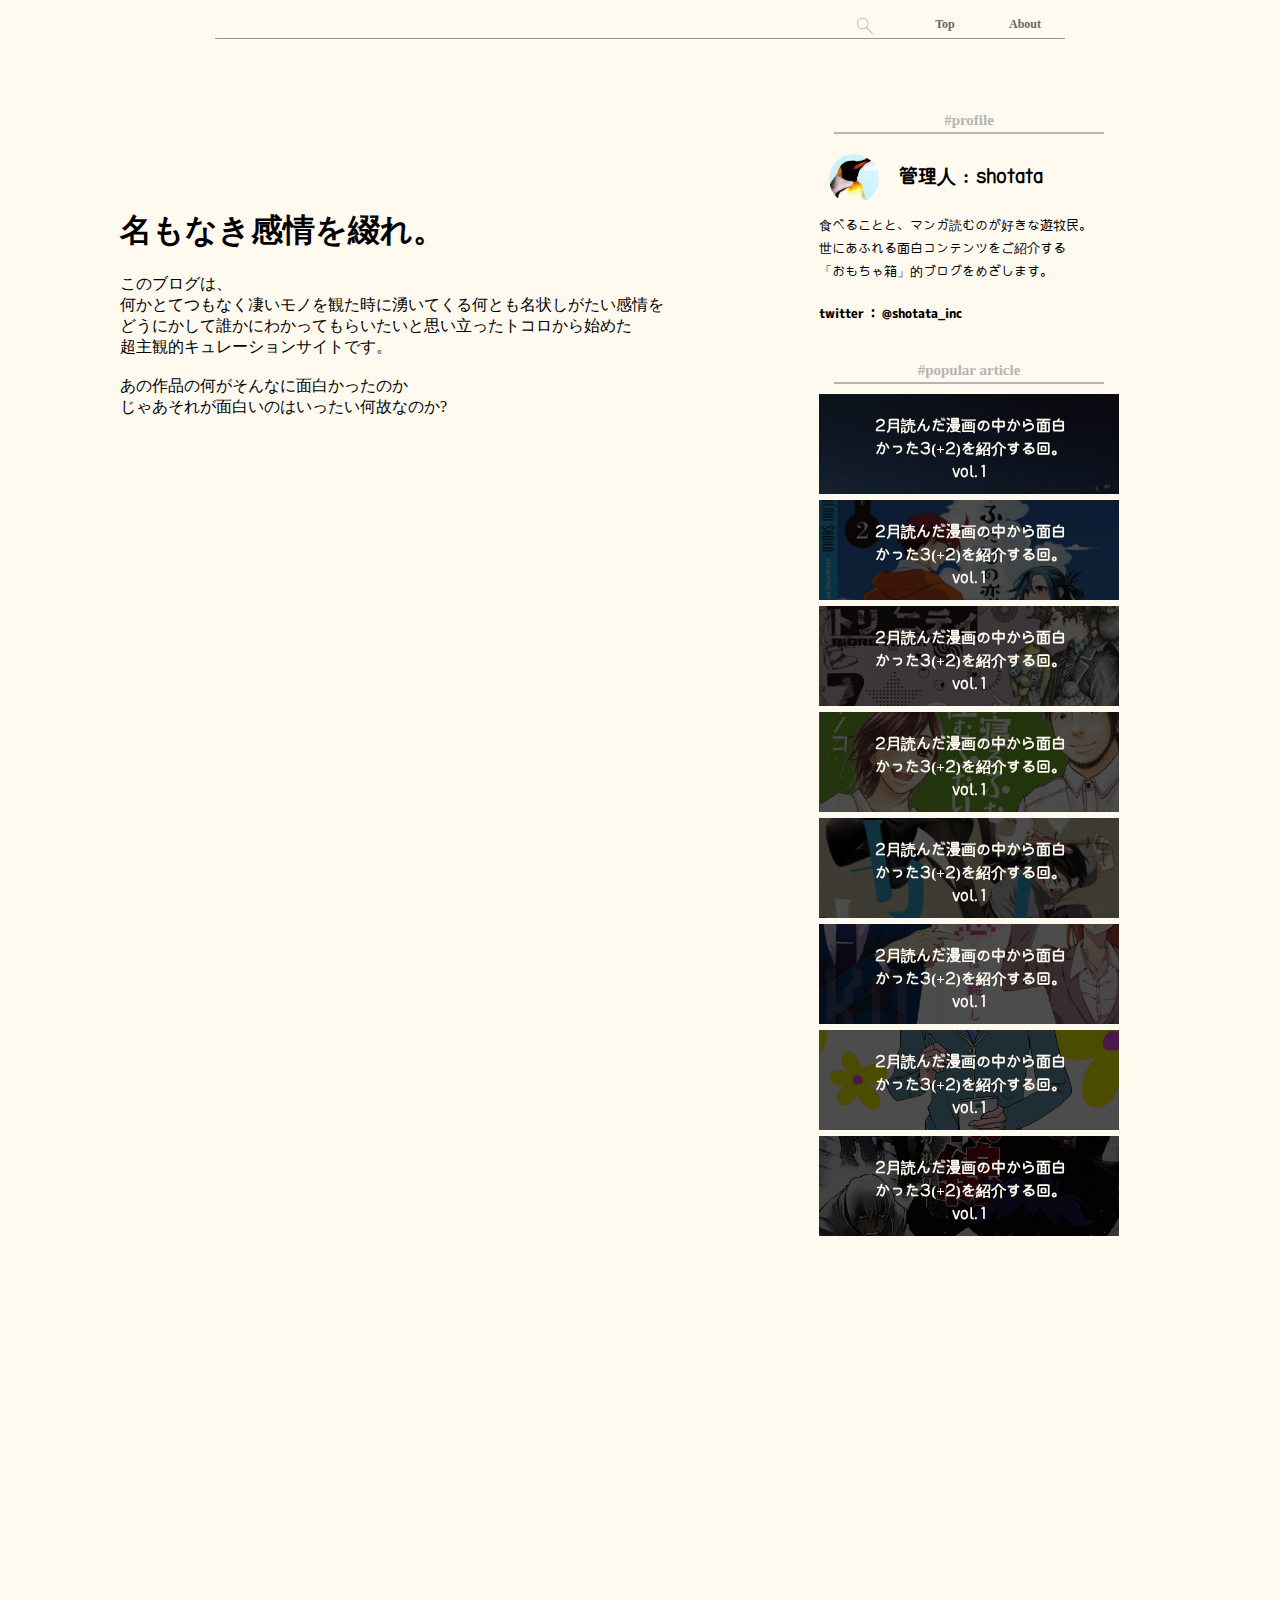
==== about.html @ b6baa3f1 "一番最初の状態(edge,foxはほぼ問題なし、chromに深刻な問題" ====
<!DOCTYPE html>
<html>
<head>
    <meta charset="utf-8">
    <title>名もなき感情を綴れ。</title>
    <link rel="stylesheet" href="css/header.css">
    <link rel="stylesheet" href="css/body.css">
    <link rel="stylesheet" href="css/about.css">
    <link rel="stylesheet" href="css/side.css">
    <script type="text/javascript" src="javascript/jquery-ver2.1.3.min.js"></script>
    <script type="text/javascript" src="javascript/cut.js"></script>
    <script type="text/javascript" src="javascript/java.js"></script>
</head>

<body bgcolor="#fffaf0">
    <div class="header">
        <ul class="menu">
            <li><img src="img/g3773.png" alt="検索"></li>
            <li><a href="index.html">Top</a></li>
            <li><a href="about.html">About</a></li>
        </ul>
    </div>
    <div class="body">
        <div class="body-left">
            <div class="about">
                <h1>名もなき感情を綴れ。</h1>
                <p>このブログは、<br>何かとてつもなく凄いモノを観た時に湧いてくる何とも名状しがたい感情を<br>どうにかして誰かにわかってもらいたいと思い立ったトコロから始めた<br>超主観的キュレーションサイトです。<br><br>あの作品の何がそんなに面白かったのか<br>じゃあそれが面白いのはいったい何故なのか?</p>
            </div>
        </div>
        <div class="body-right">
            <div class="profile">
                <h2>#profile</h2>
                <div class="icon"><img src="img/canvas.png" width="55"></div>
                <h3>管理人 : shotata</h3>
                <p>食べることと、マンガ読むのが好きな遊牧民。<br>
                世にあふれる面白コンテンツをご紹介する<br>「おもちゃ箱」的ブログをめざします。</p>
                <h5>twitter ： @shotata_inc</h5>
            </div>
            <div class="popular">
                <h2>#popular article</h2>
                <a href="img/cluster/51my9UIwvcL.jpg">
                    <div class="fig">
                        <canvas id="canvas1" data-src="img/20160205-pointbreak-thumb-950x713-20824.jpg" width="300" height="100"></canvas>
                        <figcaption>
                            <div class="tag">
                                <h4>2月読んだ漫画の中から面白かった3(+2)を紹介する回。vol.1</h4>
                            </div>
                        </figcaption>
                    </div>
                </a>
                <a href="img/cluster/61NEpMygPyL.jpg">
                    <div class="fig">
                        <canvas id="canvas2" data-src="img/cluster/61NEpMygPyL.jpg" width="300" height="100"></canvas>
                        <figcaption>
                            <div class="tag">
                                <h4>2月読んだ漫画の中から面白かった3(+2)を紹介する回。vol.1</h4>
                            </div>
                        </figcaption>
                    </div>
                </a>
                <a href="img/cluster/51my9UIwvcL.jpg">
                    <div class="fig">
                        <canvas id="canvas3" data-src="img/cluster/61NpUtfXvlL.jpg" width="300" height="100"></canvas>
                        <figcaption>
                            <div class="tag">
                                <h4>2月読んだ漫画の中から面白かった3(+2)を紹介する回。vol.1</h4>
                            </div>
                        </figcaption>
                    </div>
                </a>
                <a href="img/cluster/51my9UIwvcL.jpg">
                    <div class="fig">
                        <canvas id="canvas4" data-src="img/cluster/71kz5DLhjmL.jpg" width="300" height="100"></canvas>
                        <figcaption>
                            <div class="tag">
                                <h4>2月読んだ漫画の中から面白かった3(+2)を紹介する回。vol.1</h4>
                            </div>
                        </figcaption>
                    </div>
                </a>
                <a href="img/cluster/51my9UIwvcL.jpg">
                    <div class="fig">
                        <canvas id="canvas5" data-src="img/cluster/71McQjG1HxL.jpg" width="300" height="100"></canvas>
                        <figcaption>
                            <div class="tag">
                                <h4>2月読んだ漫画の中から面白かった3(+2)を紹介する回。vol.1</h4>
                            </div>
                        </figcaption>
                    </div>
                </a>
                <a href="img/cluster/51my9UIwvcL.jpg">
                    <div class="fig">
                        <canvas id="canvas6" data-src="img/cluster/71P-b69pJWL.jpg" width="300" height="100"></canvas>
                        <figcaption>
                            <div class="tag">
                                <h4>2月読んだ漫画の中から面白かった3(+2)を紹介する回。vol.1</h4>
                            </div>
                        </figcaption>
                    </div>
                </a>
                <a href="img/cluster/51my9UIwvcL.jpg">
                    <div class="fig">
                        <canvas id="canvas7" data-src="img/cluster/812Lh1SOF3L._SL1500_.jpg" width="300" height="100"></canvas>
                        <figcaption>
                            <div class="tag">
                                <h4>2月読んだ漫画の中から面白かった3(+2)を紹介する回。vol.1</h4>
                            </div>
                        </figcaption>
                    </div>
                </a>
                <a href="img/cluster/51my9UIwvcL.jpg">
                    <div class="fig">
                        <canvas id="canvas8" data-src="img/cluster/81JimM26z4L.jpg" width="300" height="100"></canvas>
                        <figcaption>
                            <div class="tag">
                                <h4>2月読んだ漫画の中から面白かった3(+2)を紹介する回。vol.1</h4>
                            </div>
                        </figcaption>
                    </div>
                </a>
            </div>
        </div>
    </div>
</body>
</html>
---- css/header.css ----
@font-face{
    font-family: nicomoji;
    src: url('../font/nicomoji-plus_v0.9.ttf') format("truetype");
}

@font-face{
    font-family: kikaifont;
    src: url('../font/JISZ8903-Medium.otf') format("opentype");
}

@font-face{
    font-family: lightnovelPOP;
    src: url('../font/lightnovelPOP.otf') format("opentype");
}

@font-face{
    font-family: honoka;
    src: url('../font/font_1_honokamin.ttf') format("truetype");
}

.header{
    position: relative;
    width: 850px;
    top: 30px;
    padding: 0px;
    margin: 0 auto;
    font-family: "honoka";
    border-bottom: solid 1px #959595;
}

.menu{
    position: absolute;
    list-style-type: none;
    right: 0px;
    top: -45px;
}

.menu img{
    padding-top: 9px;
}

.menu li{
    width: 80px;
    float: left;
    padding: 0px;
    margin: 0px;
    text-align: center;
}

.menu li a{
    width: auto;
    color: #666;
    font-size: 12px;
    font-weight: bold;
    padding: 8px 0;
    text-decoration: none;
    display: block;
}

.menu li a:hover{
    color: #555;
}

.page-top{
    position: fixed;
    bottom: 25px;
    right: 25px;
    z-index: 10;
}

.boton{
    position: absolute;
    top: 20px;
    left: 19px;
    width: 10px;
    height: 10px;
    background-color: transparent;
    border-top: solid 3px #252525;
    border-right: solid 3px #252525;
    -webkit-transform: rotate(-45deg);
    -ms-transform: rotate(-45deg);
    transform: rotate(-45deg);
    z-index: 15;
}

.page-top a{
    outline: none;
    width: 50px;
    height: 50px;
    -webkit-border-radius: 25px;/* width,heightの半分 */
    -moz-border-radius: 25px;
    border-radius: 25px;
    background-color: #b5b5b5;/* 円の色 */
    display: block;
}

.page-top a:hover{
    background: #999;
}
---- css/body.css ----
.body{
    width: 1020px;
    margin: 0 auto;
    font-family: "kikaifont";
    font-weight: 300;
    -webkit-font-smoothing: antialiased;
    -moz-osx-font-smoothing: grayscale;
}

a{
    outline: none;
    color: #000;
}

.body-left{
    width: 678px;
    left: 0px;
    float: left;
    margin-left: -10px;
}

.body-right{
    width: 342px;
    height: 2000px;
    top: 0px;
    right: 0px;
    float: left;
    margin: 0 auto;
    z-index: 500;
    line-height: 23px;
}
---- css/about.css ----
.about{
    width: 600px;
    top: 300px;
    margin-top: 200px;
    font-family: "honoka";
}
---- css/side.css ----
.body-right h2{
    width: 270px;
    right: 0;
    left: 0;
    margin: 0 auto;
    text-align: center;
    font-size: 15px;
    color: #b5b5b5;
    border-bottom: solid 2px #b5b5b5;
    font-family: nicomoji;
    padding-bottom: 0px;
    margin-bottom: 10px;
}

.profile{
    width: 300px;
    height: 150px;
    margin: 100px auto;
    padding-bottom: -50px;
    background: transparent;
}

.icon{
    position: relative;
    outline: none;
    float: left;
    width: 50px;
    height: 50px;
    margin: 10px;
    -webkit-border-radius: 25px;/* width,heightの半分 */
    -moz-border-radius: 25px;
    border-radius: 25px;
    background: transparent;/* 円の色 */
    display: block;
    overflow: hidden;
}

.icon img{
    position: absolute;
    top: 0px;
    left: -5px;
}

.profile h3{
    position: relative;
    top: 12px;
    left: 10px;
    margin-bottom: 30px;
}

.profile p{
    clear: left;
    font-size: 13px;
}

.profile h5{
    font-size: 12px;
    left: 30px;
    top: -50px;
    font-family: "lightnovelPOP";
}

.newarticle{
    width: 300px;
    margin: 0 auto;
    background: transparent;
    margin-bottom: 50px;
}

.newarticle a{
    color: #000;
    text-decoration: none;
    -webkit-transition: all 0.1s linear 0s;
    -moz-transition: all 0.1s linear 0s;
    -ms-transition: all 0.1s linear 0s;
    -o-transition: all 0.1s linear 0s;
    transition: all 0.1s linear 0s;
}

.newarticle a:hover{
    -webkit-text-shadow: 0px 1px 2px 0px rgba(0, 0, 0, 0.2);
    -moz-text-shadow: 0px 1px 2px 0px rgba(0, 0, 0, 0.2);
    text-shadow: 0px 1px 2px 0px rgba(0, 0, 0, 0.2);
}

.calender{
    width: 300px;
    height: 280px;
    margin: auto;
    background: transparent;
}

.popular{
    width: 300px;
    height: 600px;
    margin: 0 auto;
    background: transparent;
}

.fig{
    position: relative;
    overflow: hidden;
    top: 0px;
    left: 0px;
    width: 100%;
}

.body-right .fig figcaption{
    position: absolute;
    top: 0px;
    left: 0px;
    margin: auto;
    z-index: 2;
    width: 101%;
    height: 100px;
    background: rgba(0,0,0,.7);
    -webkit-transition: .5s ease;
    transition: .5s ease;
    opacity: 1;
}

.body-right .fig figcaption:hover{
    opacity: 0;
}

.body-right .tag{
    position: absolute;
    top: 0px;
    right: 0;
    bottom: 0;
    left: 0;
    margin: auto;
    width: 200px;
    height: 100px;
    font-size: 15px;
    color: #fffaf0;
    text-align: center;
    overflow: hidden;
}
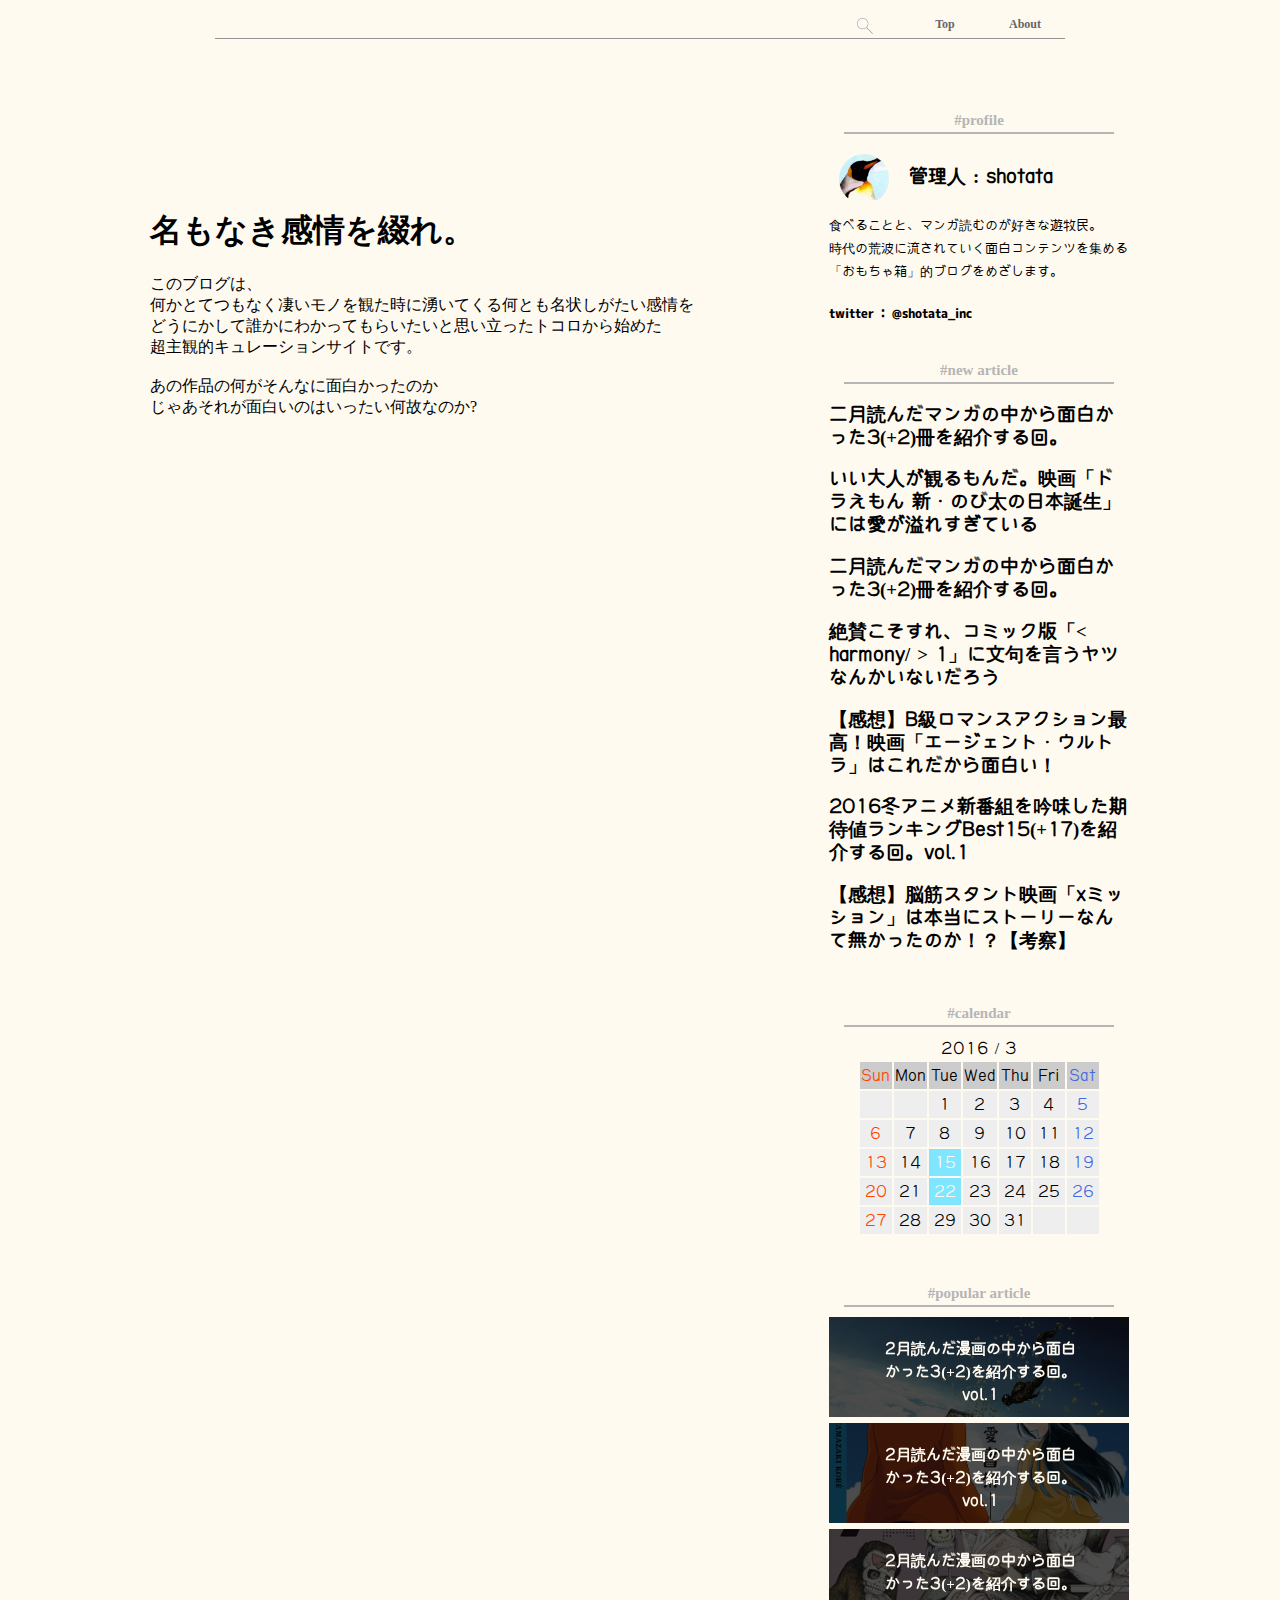
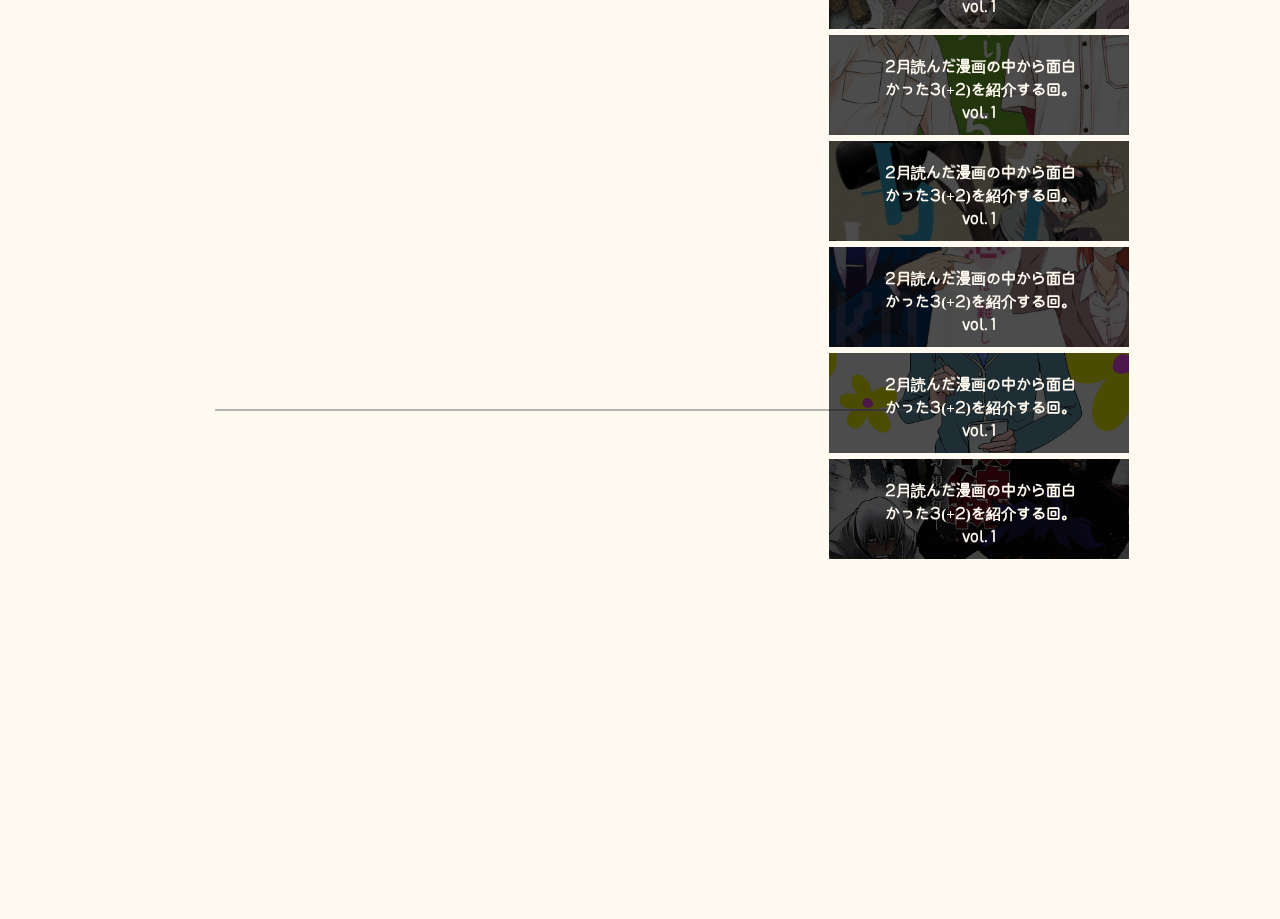
==== commit c5f6bc21: "ファイル名整理完了、text編集へ" ====
--- a/about.html
+++ b/about.html
@@ -1,125 +1,151 @@
 <!DOCTYPE html>
 <html>
-<head>
-    <meta charset="utf-8">
-    <title>名もなき感情を綴れ。</title>
-    <link rel="stylesheet" href="css/header.css">
-    <link rel="stylesheet" href="css/body.css">
-    <link rel="stylesheet" href="css/about.css">
-    <link rel="stylesheet" href="css/side.css">
-    <script type="text/javascript" src="javascript/jquery-ver2.1.3.min.js"></script>
-    <script type="text/javascript" src="javascript/cut.js"></script>
-    <script type="text/javascript" src="javascript/java.js"></script>
-</head>
+    <head>
+        <meta charset="utf-8">
+        <title>名もなき感情を綴れ。</title>
+        <link rel="stylesheet" href="css/header.css">
+        <link rel="stylesheet" href="css/body.css">
+        <link rel="stylesheet" href="css/about.css">
+        <link rel="stylesheet" href="css/side.css">
+        <link rel="stylesheet" href="css/calendar.css">
+        <link rel="stylesheet" href="css/footer.css">
+        <script type="text/javascript" src="javascript/jquery-ver2.1.3.min.js"></script>
+        <script type="text/javascript" src="javascript/multipleCalendarCreater.js"></script>
+        <script type="text/javascript" src="javascript/cut-popular.js"></script>
+        <script type="text/javascript" src="javascript/about.js"></script>
+    </head>
 
-<body bgcolor="#fffaf0">
-    <div class="header">
-        <ul class="menu">
-            <li><img src="img/g3773.png" alt="検索"></li>
-            <li><a href="index.html">Top</a></li>
-            <li><a href="about.html">About</a></li>
-        </ul>
-    </div>
-    <div class="body">
-        <div class="body-left">
-            <div class="about">
-                <h1>名もなき感情を綴れ。</h1>
-                <p>このブログは、<br>何かとてつもなく凄いモノを観た時に湧いてくる何とも名状しがたい感情を<br>どうにかして誰かにわかってもらいたいと思い立ったトコロから始めた<br>超主観的キュレーションサイトです。<br><br>あの作品の何がそんなに面白かったのか<br>じゃあそれが面白いのはいったい何故なのか?</p>
+    <body bgcolor="#fffaf0">
+        <div class="header">
+            <ul class="menu">
+                <li><img src="img/g3773.png" alt="検索"></li>
+                <li><a href="index.html">Top</a></li>
+                <li><a href="about.html">About</a></li>
+            </ul>
+        </div>
+        <div class="body">
+            <div class="body-left">
+                <div class="about">
+                    <h1>名もなき感情を綴れ。</h1>
+                    <p>このブログは、<br>何かとてつもなく凄いモノを観た時に湧いてくる何とも名状しがたい感情を<br>どうにかして誰かにわかってもらいたいと思い立ったトコロから始めた<br>超主観的キュレーションサイトです。<br><br>あの作品の何がそんなに面白かったのか<br>じゃあそれが面白いのはいったい何故なのか?</p>
+                </div>
+            </div>
+            <div class="body-right">
+                <div class="profile">
+                    <h2>#profile</h2>
+                    <div class="icon"><img src="img/canvas.png" width="55"></div>
+                    <h3>管理人 : shotata</h3>
+                    <p>食べることと、マンガ読むのが好きな遊牧民。<br>時代の荒波に流されていく面白コンテンツを集める「おもちゃ箱」的ブログをめざします。</p>
+                    <h5>twitter ： @shotata_inc</h5>
+                </div>
+                <div class="newarticle">
+                    <h2>#new article</h2>
+                    <a href="#"><h3>二月読んだマンガの中から面白かった3(+2)冊を紹介する回。</h3></a>
+                    <a href="#"><h3>いい大人が観るもんだ。映画「ドラえもん 新・のび太の日本誕生」には愛が溢れすぎている</h3></a>
+                    <a href="#"><h3>二月読んだマンガの中から面白かった3(+2)冊を紹介する回。</h3></a>
+                    <a href="#"><h3>絶賛こそすれ、コミック版「< harmony/ > 1」に文句を言うヤツなんかいないだろう</h3></a>
+                    <a href="#"><h3>【感想】B級ロマンスアクション最高！映画「エージェント・ウルトラ」はこれだから面白い！</h3></a>
+                    <a href="#"><h3>2016冬アニメ新番組を吟味した期待値ランキングBest15(+17)を紹介する回。vol.1</h3></a>
+                    <a href="#"><h3>【感想】脳筋スタント映画「xミッション」は本当にストーリーなんて無かったのか！？【考察】</h3></a>
+                </div>
+                <div class="calender">
+                    <h2>#calendar</h2>
+                    <div id="multipleCalendar">
+                        <table id="calendar"></table>
+                    </div>
+                </div>
+                <div class="popular">
+                    <h2>#popular article</h2>
+                    <a href="img/cluster/51my9UIwvcL.jpg">
+                        <div class="fig">
+                            <canvas id="canvas1" data-src="img/20160205-pointbreak-thumb-950x713-20824.jpg" width="300" height="100"></canvas>
+                            <figcaption>
+                                <div class="tag">
+                                    <h4>2月読んだ漫画の中から面白かった3(+2)を紹介する回。vol.1</h4>
+                                </div>
+                            </figcaption>
+                        </div>
+                    </a>
+                    <a href="img/cluster/61NEpMygPyL.jpg">
+                        <div class="fig">
+                            <canvas id="canvas2" data-src="img/cluster/61NEpMygPyL.jpg" width="300" height="100"></canvas>
+                            <figcaption>
+                                <div class="tag">
+                                    <h4>2月読んだ漫画の中から面白かった3(+2)を紹介する回。vol.1</h4>
+                                </div>
+                            </figcaption>
+                        </div>
+                    </a>
+                    <a href="img/cluster/51my9UIwvcL.jpg">
+                        <div class="fig">
+                            <canvas id="canvas3" data-src="img/cluster/61NpUtfXvlL.jpg" width="300" height="100"></canvas>
+                            <figcaption>
+                                <div class="tag">
+                                    <h4>2月読んだ漫画の中から面白かった3(+2)を紹介する回。vol.1</h4>
+                                </div>
+                            </figcaption>
+                        </div>
+                    </a>
+                    <a href="img/cluster/51my9UIwvcL.jpg">
+                        <div class="fig">
+                            <canvas id="canvas4" data-src="img/cluster/71kz5DLhjmL.jpg" width="300" height="100"></canvas>
+                            <figcaption>
+                                <div class="tag">
+                                    <h4>2月読んだ漫画の中から面白かった3(+2)を紹介する回。vol.1</h4>
+                                </div>
+                            </figcaption>
+                        </div>
+                    </a>
+                    <a href="img/cluster/51my9UIwvcL.jpg">
+                        <div class="fig">
+                            <canvas id="canvas5" data-src="img/cluster/71McQjG1HxL.jpg" width="300" height="100"></canvas>
+                            <figcaption>
+                                <div class="tag">
+                                    <h4>2月読んだ漫画の中から面白かった3(+2)を紹介する回。vol.1</h4>
+                                </div>
+                            </figcaption>
+                        </div>
+                    </a>
+                    <a href="img/cluster/51my9UIwvcL.jpg">
+                        <div class="fig">
+                            <canvas id="canvas6" data-src="img/cluster/71P-b69pJWL.jpg" width="300" height="100"></canvas>
+                            <figcaption>
+                                <div class="tag">
+                                    <h4>2月読んだ漫画の中から面白かった3(+2)を紹介する回。vol.1</h4>
+                                </div>
+                            </figcaption>
+                        </div>
+                    </a>
+                    <a href="img/cluster/51my9UIwvcL.jpg">
+                        <div class="fig">
+                            <canvas id="canvas7" data-src="img/cluster/812Lh1SOF3L._SL1500_.jpg" width="300" height="100"></canvas>
+                            <figcaption>
+                                <div class="tag">
+                                    <h4>2月読んだ漫画の中から面白かった3(+2)を紹介する回。vol.1</h4>
+                                </div>
+                            </figcaption>
+                        </div>
+                    </a>
+                    <a href="img/cluster/51my9UIwvcL.jpg">
+                        <div class="fig">
+                            <canvas id="canvas8" data-src="img/cluster/81JimM26z4L.jpg" width="300" height="100"></canvas>
+                            <figcaption>
+                                <div class="tag">
+                                    <h4>2月読んだ漫画の中から面白かった3(+2)を紹介する回。vol.1</h4>
+                                </div>
+                            </figcaption>
+                        </div>
+                    </a>
+                </div>
             </div>
         </div>
-        <div class="body-right">
-            <div class="profile">
-                <h2>#profile</h2>
-                <div class="icon"><img src="img/canvas.png" width="55"></div>
-                <h3>管理人 : shotata</h3>
-                <p>食べることと、マンガ読むのが好きな遊牧民。<br>
-                世にあふれる面白コンテンツをご紹介する<br>「おもちゃ箱」的ブログをめざします。</p>
-                <h5>twitter ： @shotata_inc</h5>
-            </div>
-            <div class="popular">
-                <h2>#popular article</h2>
-                <a href="img/cluster/51my9UIwvcL.jpg">
-                    <div class="fig">
-                        <canvas id="canvas1" data-src="img/20160205-pointbreak-thumb-950x713-20824.jpg" width="300" height="100"></canvas>
-                        <figcaption>
-                            <div class="tag">
-                                <h4>2月読んだ漫画の中から面白かった3(+2)を紹介する回。vol.1</h4>
-                            </div>
-                        </figcaption>
-                    </div>
-                </a>
-                <a href="img/cluster/61NEpMygPyL.jpg">
-                    <div class="fig">
-                        <canvas id="canvas2" data-src="img/cluster/61NEpMygPyL.jpg" width="300" height="100"></canvas>
-                        <figcaption>
-                            <div class="tag">
-                                <h4>2月読んだ漫画の中から面白かった3(+2)を紹介する回。vol.1</h4>
-                            </div>
-                        </figcaption>
-                    </div>
-                </a>
-                <a href="img/cluster/51my9UIwvcL.jpg">
-                    <div class="fig">
-                        <canvas id="canvas3" data-src="img/cluster/61NpUtfXvlL.jpg" width="300" height="100"></canvas>
-                        <figcaption>
-                            <div class="tag">
-                                <h4>2月読んだ漫画の中から面白かった3(+2)を紹介する回。vol.1</h4>
-                            </div>
-                        </figcaption>
-                    </div>
-                </a>
-                <a href="img/cluster/51my9UIwvcL.jpg">
-                    <div class="fig">
-                        <canvas id="canvas4" data-src="img/cluster/71kz5DLhjmL.jpg" width="300" height="100"></canvas>
-                        <figcaption>
-                            <div class="tag">
-                                <h4>2月読んだ漫画の中から面白かった3(+2)を紹介する回。vol.1</h4>
-                            </div>
-                        </figcaption>
-                    </div>
-                </a>
-                <a href="img/cluster/51my9UIwvcL.jpg">
-                    <div class="fig">
-                        <canvas id="canvas5" data-src="img/cluster/71McQjG1HxL.jpg" width="300" height="100"></canvas>
-                        <figcaption>
-                            <div class="tag">
-                                <h4>2月読んだ漫画の中から面白かった3(+2)を紹介する回。vol.1</h4>
-                            </div>
-                        </figcaption>
-                    </div>
-                </a>
-                <a href="img/cluster/51my9UIwvcL.jpg">
-                    <div class="fig">
-                        <canvas id="canvas6" data-src="img/cluster/71P-b69pJWL.jpg" width="300" height="100"></canvas>
-                        <figcaption>
-                            <div class="tag">
-                                <h4>2月読んだ漫画の中から面白かった3(+2)を紹介する回。vol.1</h4>
-                            </div>
-                        </figcaption>
-                    </div>
-                </a>
-                <a href="img/cluster/51my9UIwvcL.jpg">
-                    <div class="fig">
-                        <canvas id="canvas7" data-src="img/cluster/812Lh1SOF3L._SL1500_.jpg" width="300" height="100"></canvas>
-                        <figcaption>
-                            <div class="tag">
-                                <h4>2月読んだ漫画の中から面白かった3(+2)を紹介する回。vol.1</h4>
-                            </div>
-                        </figcaption>
-                    </div>
-                </a>
-                <a href="img/cluster/51my9UIwvcL.jpg">
-                    <div class="fig">
-                        <canvas id="canvas8" data-src="img/cluster/81JimM26z4L.jpg" width="300" height="100"></canvas>
-                        <figcaption>
-                            <div class="tag">
-                                <h4>2月読んだ漫画の中から面白かった3(+2)を紹介する回。vol.1</h4>
-                            </div>
-                        </figcaption>
-                    </div>
+        <div class="footer">
+            <h4></h4>
+            <div class="page-top">
+                <a href="#">
+                    <div class="boton"></div>
                 </a>
             </div>
         </div>
-    </div>
-</body>
+    </body>
 </html>--- a/css/header.css
+++ b/css/header.css
@@ -1,23 +1,3 @@
-@font-face{
-    font-family: nicomoji;
-    src: url('../font/nicomoji-plus_v0.9.ttf') format("truetype");
-}
-
-@font-face{
-    font-family: kikaifont;
-    src: url('../font/JISZ8903-Medium.otf') format("opentype");
-}
-
-@font-face{
-    font-family: lightnovelPOP;
-    src: url('../font/lightnovelPOP.otf') format("opentype");
-}
-
-@font-face{
-    font-family: honoka;
-    src: url('../font/font_1_honokamin.ttf') format("truetype");
-}
-
 .header{
     position: relative;
     width: 850px;
--- a/css/body.css
+++ b/css/body.css
@@ -1,3 +1,24 @@
+@font-face{
+    font-family: nicomoji;
+    src: url('../font/nicomoji-plus_v0.9.ttf') format("truetype");
+}
+
+@font-face{
+    font-family: kikaifont;
+    src: url('../font/JISZ8903-Medium.otf') format("opentype");
+}
+
+@font-face{
+    font-family: lightnovelPOP;
+    src: url('../font/lightnovelPOP.otf') format("opentype");
+}
+
+@font-face{
+    font-family: honoka;
+    src: url('../font/font_1_honokamin.ttf') format("truetype");
+}
+
+
 .body{
     width: 1020px;
     margin: 0 auto;
@@ -13,10 +34,10 @@
 }
 
 .body-left{
-    width: 678px;
+    width: 658px;
     left: 0px;
     float: left;
-    margin-left: -10px;
+    margin-left: 20px;
 }
 
 .body-right{
--- a/css/calendar.css
+++ b/css/calendar.css
@@ -0,0 +1,67 @@
+/* テーブル全体設定*/
+#schedule #contents h2{
+    padding: 5px 10px;
+    margin: 0 auto;
+}
+
+#calendar{
+    position:relative;
+    left: 0px;
+    right: 0px;
+    margin: 0 auto;
+    top: 0px;
+}
+
+#calendar table{
+    font-size: 15px;
+    color: #000;
+    border: 3px solid #ddd;
+    background-color: #fff;
+    float: left;
+    margin: 15px;
+}
+
+/* キャプション */
+#calendar table caption{
+    color: #000;
+}
+
+#calendar tr{
+    background-color: #eee;
+}
+
+/* 曜日行 */
+#calendar tr.dow{
+    background-color: #ccc;
+}
+
+#calendar tr.dow td{
+    width: 30px;
+}
+
+#calendar td{
+    font-size: 95%;
+    text-align: center;
+    height: 25px;
+}
+
+/* 祝日の文字色 */
+#calendar td.hol{
+    color: #DC143C;
+}
+
+/* 日曜日 */
+#calendar td.sun{
+    color: #FF4500;
+}
+
+/* 土曜日 */
+#calendar td.sat{
+    color: #4169E1;
+}
+
+/* 更新日 */
+#calendar td.rest{
+    color: #fffaf0;
+    background: #80e5ff;
+}--- a/css/footer.css
+++ b/css/footer.css
@@ -0,0 +1,10 @@
+.footer{
+    position: relative;
+    width: 850px;
+    height: 0px;
+    border-top: solid 2px #b5b5b5;
+    margin: 0 auto;
+    text-align: center;
+    padding-top: 500px;
+    clear: left;
+}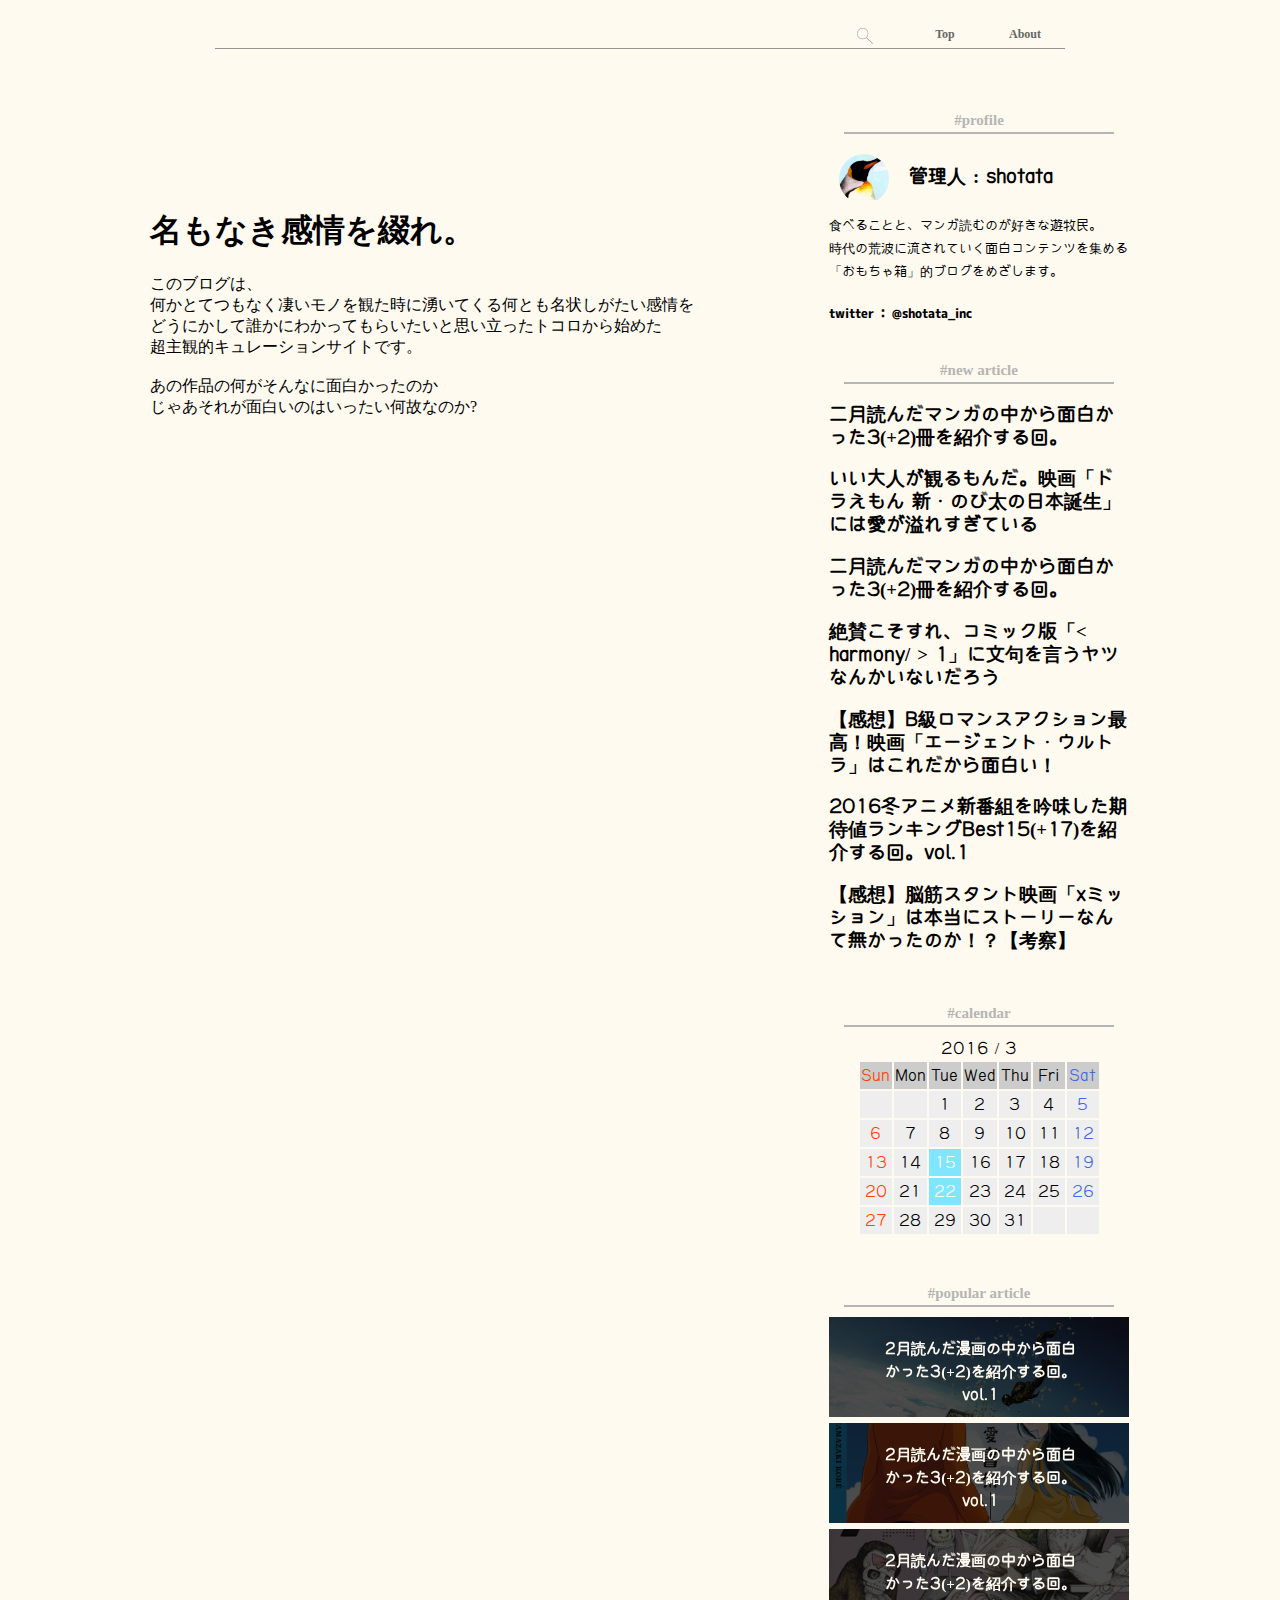
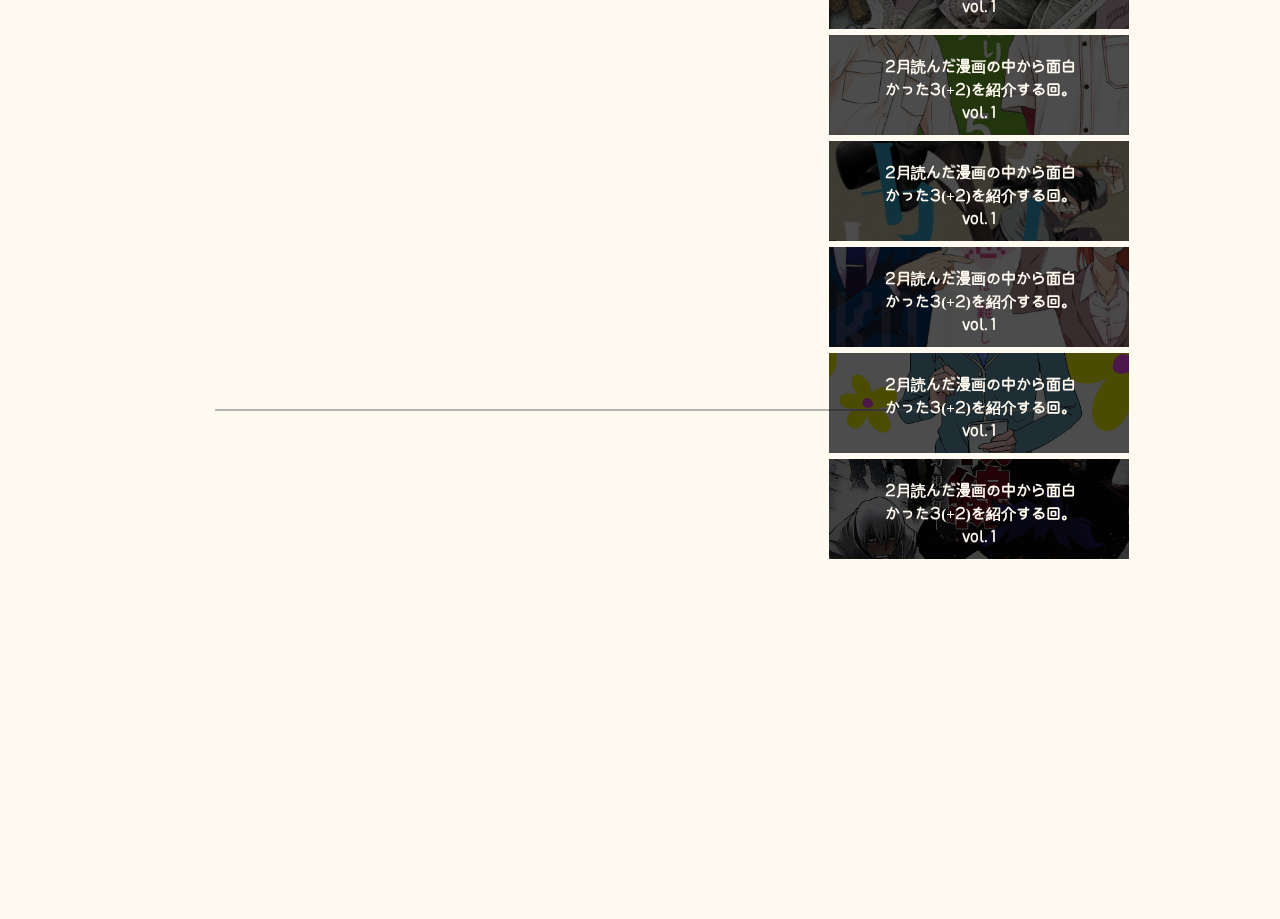
==== commit 59b91f4d: "textページの非hover時デザイン完了" ====
--- a/about.html
+++ b/about.html
@@ -1,151 +1,151 @@
 <!DOCTYPE html>
 <html>
-    <head>
-        <meta charset="utf-8">
-        <title>名もなき感情を綴れ。</title>
-        <link rel="stylesheet" href="css/header.css">
-        <link rel="stylesheet" href="css/body.css">
-        <link rel="stylesheet" href="css/about.css">
-        <link rel="stylesheet" href="css/side.css">
-        <link rel="stylesheet" href="css/calendar.css">
-        <link rel="stylesheet" href="css/footer.css">
-        <script type="text/javascript" src="javascript/jquery-ver2.1.3.min.js"></script>
-        <script type="text/javascript" src="javascript/multipleCalendarCreater.js"></script>
-        <script type="text/javascript" src="javascript/cut-popular.js"></script>
-        <script type="text/javascript" src="javascript/about.js"></script>
-    </head>
+<head>
+    <meta charset="utf-8">
+    <title>名もなき感情を綴れ。</title>
+    <link rel="stylesheet" href="css/header.css">
+    <link rel="stylesheet" href="css/body.css">
+    <link rel="stylesheet" href="css/about.css">
+    <link rel="stylesheet" href="css/side.css">
+    <link rel="stylesheet" href="css/calendar.css">
+    <link rel="stylesheet" href="css/footer.css">
+    <script type="text/javascript" src="javascript/jquery-ver2.1.3.min.js"></script>
+    <script type="text/javascript" src="javascript/multipleCalendarCreater.js"></script>
+    <script type="text/javascript" src="javascript/cut-popular.js"></script>
+    <script type="text/javascript" src="javascript/about.js"></script>
+</head>
 
-    <body bgcolor="#fffaf0">
-        <div class="header">
-            <ul class="menu">
-                <li><img src="img/g3773.png" alt="検索"></li>
-                <li><a href="index.html">Top</a></li>
-                <li><a href="about.html">About</a></li>
-            </ul>
+<body bgcolor="#fffaf0">
+    <div class="header">
+        <ul class="menu">
+            <li><img src="img/g3773.png" alt="検索"></li>
+            <li><a href="index1.html">Top</a></li>
+            <li><a href="about.html">About</a></li>
+        </ul>
+    </div>
+    <div class="body">
+        <div class="body-left">
+            <div class="about">
+                <h1>名もなき感情を綴れ。</h1>
+                <p>このブログは、<br>何かとてつもなく凄いモノを観た時に湧いてくる何とも名状しがたい感情を<br>どうにかして誰かにわかってもらいたいと思い立ったトコロから始めた<br>超主観的キュレーションサイトです。<br><br>あの作品の何がそんなに面白かったのか<br>じゃあそれが面白いのはいったい何故なのか?</p>
+            </div>
         </div>
-        <div class="body">
-            <div class="body-left">
-                <div class="about">
-                    <h1>名もなき感情を綴れ。</h1>
-                    <p>このブログは、<br>何かとてつもなく凄いモノを観た時に湧いてくる何とも名状しがたい感情を<br>どうにかして誰かにわかってもらいたいと思い立ったトコロから始めた<br>超主観的キュレーションサイトです。<br><br>あの作品の何がそんなに面白かったのか<br>じゃあそれが面白いのはいったい何故なのか?</p>
+        <div class="body-right">
+            <div class="profile">
+                <h2>#profile</h2>
+                <div class="icon"><img src="img/canvas.png" width="55"></div>
+                <h3>管理人 : shotata</h3>
+                <p>食べることと、マンガ読むのが好きな遊牧民。<br>時代の荒波に流されていく面白コンテンツを集める「おもちゃ箱」的ブログをめざします。</p>
+                <h5>twitter ： @shotata_inc</h5>
+            </div>
+            <div class="newarticle">
+                <h2>#new article</h2>
+                <a href="text.html"><h3>二月読んだマンガの中から面白かった3(+2)冊を紹介する回。</h3></a>
+                <a href="#"><h3>いい大人が観るもんだ。映画「ドラえもん 新・のび太の日本誕生」には愛が溢れすぎている</h3></a>
+                <a href="#"><h3>二月読んだマンガの中から面白かった3(+2)冊を紹介する回。</h3></a>
+                <a href="#"><h3>絶賛こそすれ、コミック版「< harmony/ > 1」に文句を言うヤツなんかいないだろう</h3></a>
+                <a href="#"><h3>【感想】B級ロマンスアクション最高！映画「エージェント・ウルトラ」はこれだから面白い！</h3></a>
+                <a href="#"><h3>2016冬アニメ新番組を吟味した期待値ランキングBest15(+17)を紹介する回。vol.1</h3></a>
+                <a href="#"><h3>【感想】脳筋スタント映画「xミッション」は本当にストーリーなんて無かったのか！？【考察】</h3></a>
+            </div>
+            <div class="calender">
+                <h2>#calendar</h2>
+                <div id="multipleCalendar">
+                    <table id="calendar"></table>
                 </div>
             </div>
-            <div class="body-right">
-                <div class="profile">
-                    <h2>#profile</h2>
-                    <div class="icon"><img src="img/canvas.png" width="55"></div>
-                    <h3>管理人 : shotata</h3>
-                    <p>食べることと、マンガ読むのが好きな遊牧民。<br>時代の荒波に流されていく面白コンテンツを集める「おもちゃ箱」的ブログをめざします。</p>
-                    <h5>twitter ： @shotata_inc</h5>
-                </div>
-                <div class="newarticle">
-                    <h2>#new article</h2>
-                    <a href="#"><h3>二月読んだマンガの中から面白かった3(+2)冊を紹介する回。</h3></a>
-                    <a href="#"><h3>いい大人が観るもんだ。映画「ドラえもん 新・のび太の日本誕生」には愛が溢れすぎている</h3></a>
-                    <a href="#"><h3>二月読んだマンガの中から面白かった3(+2)冊を紹介する回。</h3></a>
-                    <a href="#"><h3>絶賛こそすれ、コミック版「< harmony/ > 1」に文句を言うヤツなんかいないだろう</h3></a>
-                    <a href="#"><h3>【感想】B級ロマンスアクション最高！映画「エージェント・ウルトラ」はこれだから面白い！</h3></a>
-                    <a href="#"><h3>2016冬アニメ新番組を吟味した期待値ランキングBest15(+17)を紹介する回。vol.1</h3></a>
-                    <a href="#"><h3>【感想】脳筋スタント映画「xミッション」は本当にストーリーなんて無かったのか！？【考察】</h3></a>
-                </div>
-                <div class="calender">
-                    <h2>#calendar</h2>
-                    <div id="multipleCalendar">
-                        <table id="calendar"></table>
+            <div class="popular">
+                <h2>#popular article</h2>
+                <a href="img/cluster/51my9UIwvcL.jpg">
+                    <div class="fig">
+                        <canvas id="canvas1" data-src="img/20160205-pointbreak-thumb-950x713-20824.jpg" width="300" height="100"></canvas>
+                        <figcaption>
+                            <div class="tag">
+                                <h4>2月読んだ漫画の中から面白かった3(+2)を紹介する回。vol.1</h4>
+                            </div>
+                        </figcaption>
                     </div>
-                </div>
-                <div class="popular">
-                    <h2>#popular article</h2>
-                    <a href="img/cluster/51my9UIwvcL.jpg">
-                        <div class="fig">
-                            <canvas id="canvas1" data-src="img/20160205-pointbreak-thumb-950x713-20824.jpg" width="300" height="100"></canvas>
-                            <figcaption>
-                                <div class="tag">
-                                    <h4>2月読んだ漫画の中から面白かった3(+2)を紹介する回。vol.1</h4>
-                                </div>
-                            </figcaption>
-                        </div>
-                    </a>
-                    <a href="img/cluster/61NEpMygPyL.jpg">
-                        <div class="fig">
-                            <canvas id="canvas2" data-src="img/cluster/61NEpMygPyL.jpg" width="300" height="100"></canvas>
-                            <figcaption>
-                                <div class="tag">
-                                    <h4>2月読んだ漫画の中から面白かった3(+2)を紹介する回。vol.1</h4>
-                                </div>
-                            </figcaption>
-                        </div>
-                    </a>
-                    <a href="img/cluster/51my9UIwvcL.jpg">
-                        <div class="fig">
-                            <canvas id="canvas3" data-src="img/cluster/61NpUtfXvlL.jpg" width="300" height="100"></canvas>
-                            <figcaption>
-                                <div class="tag">
-                                    <h4>2月読んだ漫画の中から面白かった3(+2)を紹介する回。vol.1</h4>
-                                </div>
-                            </figcaption>
-                        </div>
-                    </a>
-                    <a href="img/cluster/51my9UIwvcL.jpg">
-                        <div class="fig">
-                            <canvas id="canvas4" data-src="img/cluster/71kz5DLhjmL.jpg" width="300" height="100"></canvas>
-                            <figcaption>
-                                <div class="tag">
-                                    <h4>2月読んだ漫画の中から面白かった3(+2)を紹介する回。vol.1</h4>
-                                </div>
-                            </figcaption>
-                        </div>
-                    </a>
-                    <a href="img/cluster/51my9UIwvcL.jpg">
-                        <div class="fig">
-                            <canvas id="canvas5" data-src="img/cluster/71McQjG1HxL.jpg" width="300" height="100"></canvas>
-                            <figcaption>
-                                <div class="tag">
-                                    <h4>2月読んだ漫画の中から面白かった3(+2)を紹介する回。vol.1</h4>
-                                </div>
-                            </figcaption>
-                        </div>
-                    </a>
-                    <a href="img/cluster/51my9UIwvcL.jpg">
-                        <div class="fig">
-                            <canvas id="canvas6" data-src="img/cluster/71P-b69pJWL.jpg" width="300" height="100"></canvas>
-                            <figcaption>
-                                <div class="tag">
-                                    <h4>2月読んだ漫画の中から面白かった3(+2)を紹介する回。vol.1</h4>
-                                </div>
-                            </figcaption>
-                        </div>
-                    </a>
-                    <a href="img/cluster/51my9UIwvcL.jpg">
-                        <div class="fig">
-                            <canvas id="canvas7" data-src="img/cluster/812Lh1SOF3L._SL1500_.jpg" width="300" height="100"></canvas>
-                            <figcaption>
-                                <div class="tag">
-                                    <h4>2月読んだ漫画の中から面白かった3(+2)を紹介する回。vol.1</h4>
-                                </div>
-                            </figcaption>
-                        </div>
-                    </a>
-                    <a href="img/cluster/51my9UIwvcL.jpg">
-                        <div class="fig">
-                            <canvas id="canvas8" data-src="img/cluster/81JimM26z4L.jpg" width="300" height="100"></canvas>
-                            <figcaption>
-                                <div class="tag">
-                                    <h4>2月読んだ漫画の中から面白かった3(+2)を紹介する回。vol.1</h4>
-                                </div>
-                            </figcaption>
-                        </div>
-                    </a>
-                </div>
-            </div>
-        </div>
-        <div class="footer">
-            <h4></h4>
-            <div class="page-top">
-                <a href="#">
-                    <div class="boton"></div>
+                </a>
+                <a href="img/cluster/61NEpMygPyL.jpg">
+                    <div class="fig">
+                        <canvas id="canvas2" data-src="img/cluster/61NEpMygPyL.jpg" width="300" height="100"></canvas>
+                        <figcaption>
+                            <div class="tag">
+                                <h4>2月読んだ漫画の中から面白かった3(+2)を紹介する回。vol.1</h4>
+                            </div>
+                        </figcaption>
+                    </div>
+                </a>
+                <a href="img/cluster/51my9UIwvcL.jpg">
+                    <div class="fig">
+                        <canvas id="canvas3" data-src="img/cluster/61NpUtfXvlL.jpg" width="300" height="100"></canvas>
+                        <figcaption>
+                            <div class="tag">
+                                <h4>2月読んだ漫画の中から面白かった3(+2)を紹介する回。vol.1</h4>
+                            </div>
+                        </figcaption>
+                    </div>
+                </a>
+                <a href="img/cluster/51my9UIwvcL.jpg">
+                    <div class="fig">
+                        <canvas id="canvas4" data-src="img/cluster/71kz5DLhjmL.jpg" width="300" height="100"></canvas>
+                        <figcaption>
+                            <div class="tag">
+                                <h4>2月読んだ漫画の中から面白かった3(+2)を紹介する回。vol.1</h4>
+                            </div>
+                        </figcaption>
+                    </div>
+                </a>
+                <a href="img/cluster/51my9UIwvcL.jpg">
+                    <div class="fig">
+                        <canvas id="canvas5" data-src="img/cluster/71McQjG1HxL.jpg" width="300" height="100"></canvas>
+                        <figcaption>
+                            <div class="tag">
+                                <h4>2月読んだ漫画の中から面白かった3(+2)を紹介する回。vol.1</h4>
+                            </div>
+                        </figcaption>
+                    </div>
+                </a>
+                <a href="img/cluster/51my9UIwvcL.jpg">
+                    <div class="fig">
+                        <canvas id="canvas6" data-src="img/cluster/71P-b69pJWL.jpg" width="300" height="100"></canvas>
+                        <figcaption>
+                            <div class="tag">
+                                <h4>2月読んだ漫画の中から面白かった3(+2)を紹介する回。vol.1</h4>
+                            </div>
+                        </figcaption>
+                    </div>
+                </a>
+                <a href="img/cluster/51my9UIwvcL.jpg">
+                    <div class="fig">
+                        <canvas id="canvas7" data-src="img/cluster/812Lh1SOF3L._SL1500_.jpg" width="300" height="100"></canvas>
+                        <figcaption>
+                            <div class="tag">
+                                <h4>2月読んだ漫画の中から面白かった3(+2)を紹介する回。vol.1</h4>
+                            </div>
+                        </figcaption>
+                    </div>
+                </a>
+                <a href="img/cluster/51my9UIwvcL.jpg">
+                    <div class="fig">
+                        <canvas id="canvas8" data-src="img/cluster/81JimM26z4L.jpg" width="300" height="100"></canvas>
+                        <figcaption>
+                            <div class="tag">
+                                <h4>2月読んだ漫画の中から面白かった3(+2)を紹介する回。vol.1</h4>
+                            </div>
+                        </figcaption>
+                    </div>
                 </a>
             </div>
         </div>
-    </body>
+    </div>
+    <div class="footer">
+        <h4></h4>
+        <div class="page-top">
+            <a href="#">
+                <div class="boton"></div>
+            </a>
+        </div>
+    </div>
+</body>
 </html>--- a/css/header.css
+++ b/css/header.css
@@ -1,7 +1,7 @@
 .header{
     position: relative;
     width: 850px;
-    top: 30px;
+    top: 40px;
     padding: 0px;
     margin: 0 auto;
     font-family: "honoka";
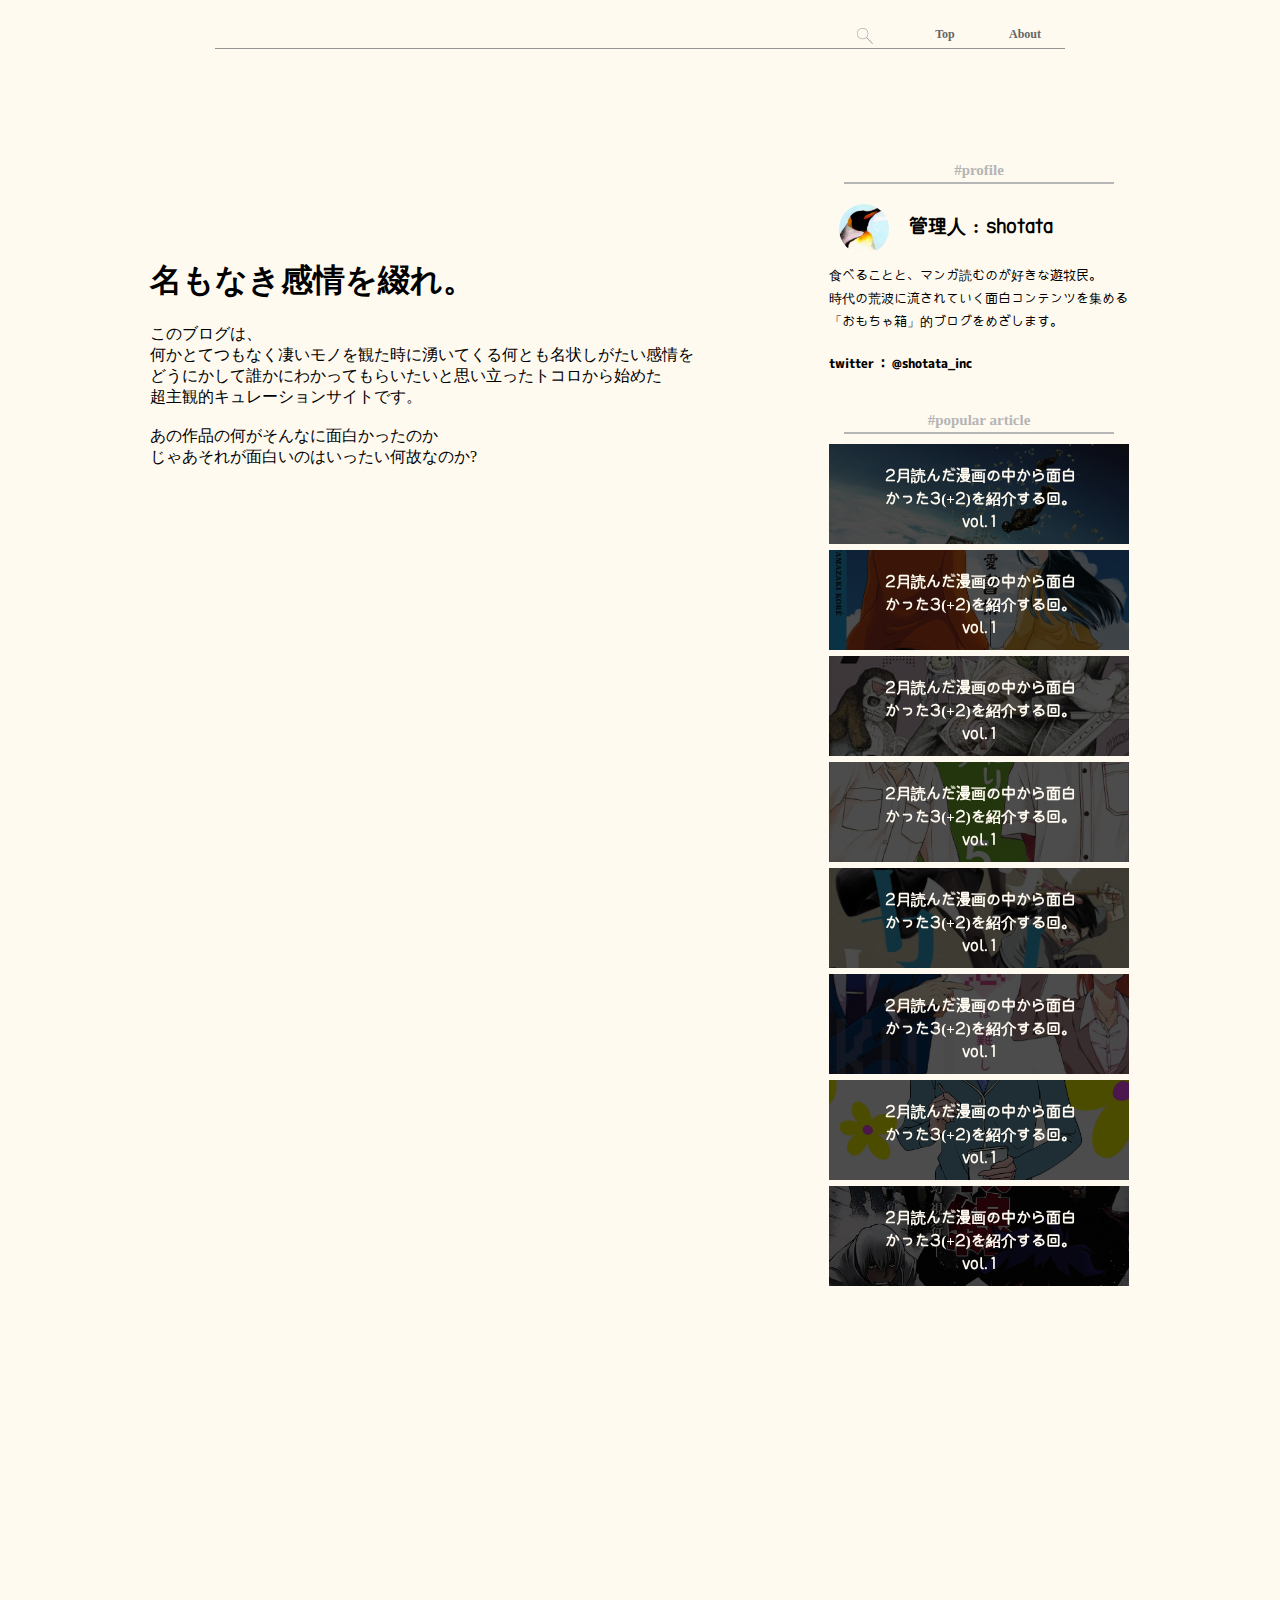
==== commit b7e23208: "投稿機能最低ランク完成" ====
--- a/about.html
+++ b/about.html
@@ -10,7 +10,6 @@
     <link rel="stylesheet" href="css/calendar.css">
     <link rel="stylesheet" href="css/footer.css">
     <script type="text/javascript" src="javascript/jquery-ver2.1.3.min.js"></script>
-    <script type="text/javascript" src="javascript/multipleCalendarCreater.js"></script>
     <script type="text/javascript" src="javascript/cut-popular.js"></script>
     <script type="text/javascript" src="javascript/about.js"></script>
 </head>
@@ -37,22 +36,6 @@
                 <h3>管理人 : shotata</h3>
                 <p>食べることと、マンガ読むのが好きな遊牧民。<br>時代の荒波に流されていく面白コンテンツを集める「おもちゃ箱」的ブログをめざします。</p>
                 <h5>twitter ： @shotata_inc</h5>
-            </div>
-            <div class="newarticle">
-                <h2>#new article</h2>
-                <a href="text.html"><h3>二月読んだマンガの中から面白かった3(+2)冊を紹介する回。</h3></a>
-                <a href="#"><h3>いい大人が観るもんだ。映画「ドラえもん 新・のび太の日本誕生」には愛が溢れすぎている</h3></a>
-                <a href="#"><h3>二月読んだマンガの中から面白かった3(+2)冊を紹介する回。</h3></a>
-                <a href="#"><h3>絶賛こそすれ、コミック版「< harmony/ > 1」に文句を言うヤツなんかいないだろう</h3></a>
-                <a href="#"><h3>【感想】B級ロマンスアクション最高！映画「エージェント・ウルトラ」はこれだから面白い！</h3></a>
-                <a href="#"><h3>2016冬アニメ新番組を吟味した期待値ランキングBest15(+17)を紹介する回。vol.1</h3></a>
-                <a href="#"><h3>【感想】脳筋スタント映画「xミッション」は本当にストーリーなんて無かったのか！？【考察】</h3></a>
-            </div>
-            <div class="calender">
-                <h2>#calendar</h2>
-                <div id="multipleCalendar">
-                    <table id="calendar"></table>
-                </div>
             </div>
             <div class="popular">
                 <h2>#popular article</h2>
--- a/css/header.css
+++ b/css/header.css
@@ -4,6 +4,7 @@
     top: 40px;
     padding: 0px;
     margin: 0 auto;
+    margin-bottom: 50px;
     font-family: "honoka";
     border-bottom: solid 1px #959595;
 }
@@ -39,41 +40,4 @@
 
 .menu li a:hover{
     color: #555;
-}
-
-.page-top{
-    position: fixed;
-    bottom: 25px;
-    right: 25px;
-    z-index: 10;
-}
-
-.boton{
-    position: absolute;
-    top: 20px;
-    left: 19px;
-    width: 10px;
-    height: 10px;
-    background-color: transparent;
-    border-top: solid 3px #252525;
-    border-right: solid 3px #252525;
-    -webkit-transform: rotate(-45deg);
-    -ms-transform: rotate(-45deg);
-    transform: rotate(-45deg);
-    z-index: 15;
-}
-
-.page-top a{
-    outline: none;
-    width: 50px;
-    height: 50px;
-    -webkit-border-radius: 25px;/* width,heightの半分 */
-    -moz-border-radius: 25px;
-    border-radius: 25px;
-    background-color: #b5b5b5;/* 円の色 */
-    display: block;
-}
-
-.page-top a:hover{
-    background: #999;
 }--- a/css/footer.css
+++ b/css/footer.css
@@ -5,6 +5,41 @@
     border-top: solid 2px #b5b5b5;
     margin: 0 auto;
     text-align: center;
-    padding-top: 500px;
+    padding-top: 100px;
     clear: left;
+}
+
+
+.page-top{
+    position: fixed;
+    bottom: 25px;
+    right: 25px;
+    z-index: 10;
+}
+.boton{
+    position: absolute;
+    top: 20px;
+    left: 19px;
+    width: 10px;
+    height: 10px;
+    background-color: transparent;
+    border-top: solid 3px #252525;
+    border-right: solid 3px #252525;
+    -webkit-transform: rotate(-45deg);
+    -ms-transform: rotate(-45deg);
+    transform: rotate(-45deg);
+    z-index: 15;
+}
+.page-top a{
+    outline: none;
+    width: 50px;
+    height: 50px;
+    -webkit-border-radius: 25px;/* width,heightの半分 */
+    -moz-border-radius: 25px;
+    border-radius: 25px;
+    background-color: #b5b5b5;/* 円の色 */
+    display: block;
+}
+.page-top a:hover{
+    background: #999;
 }